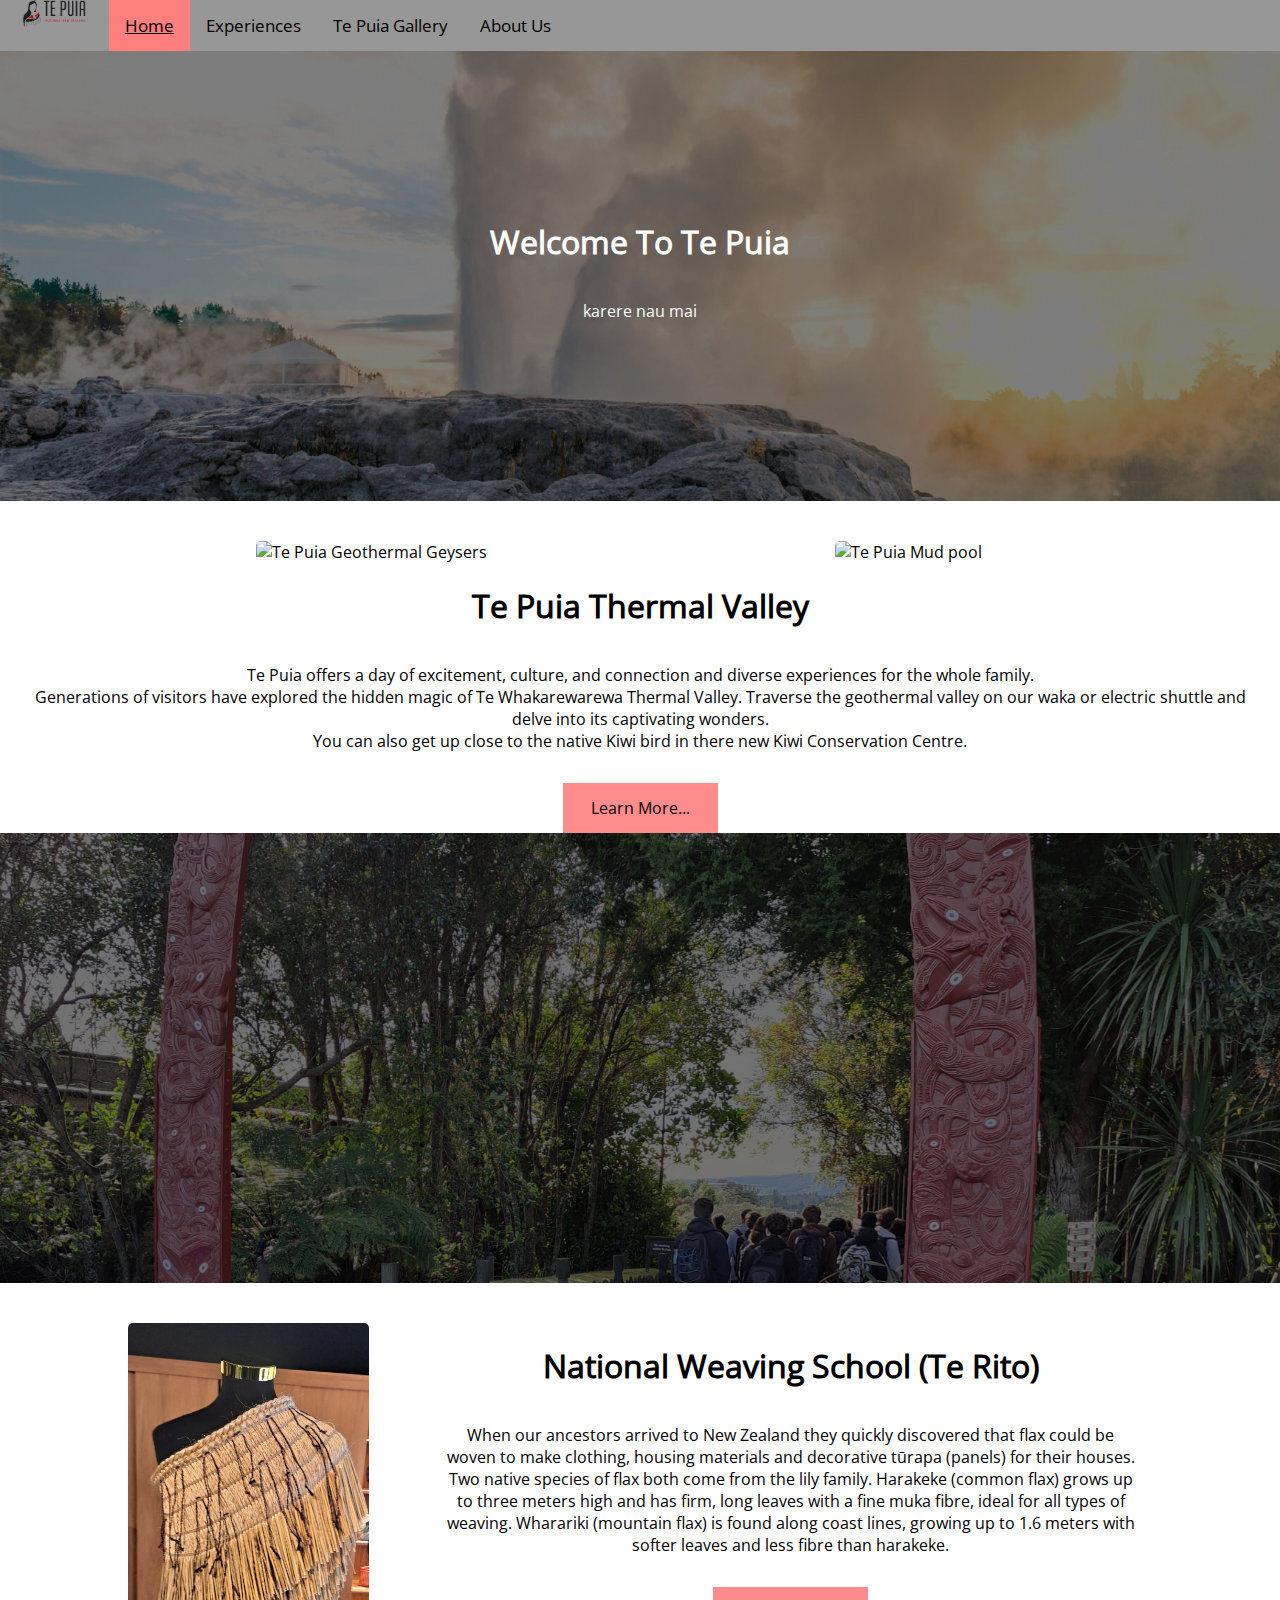
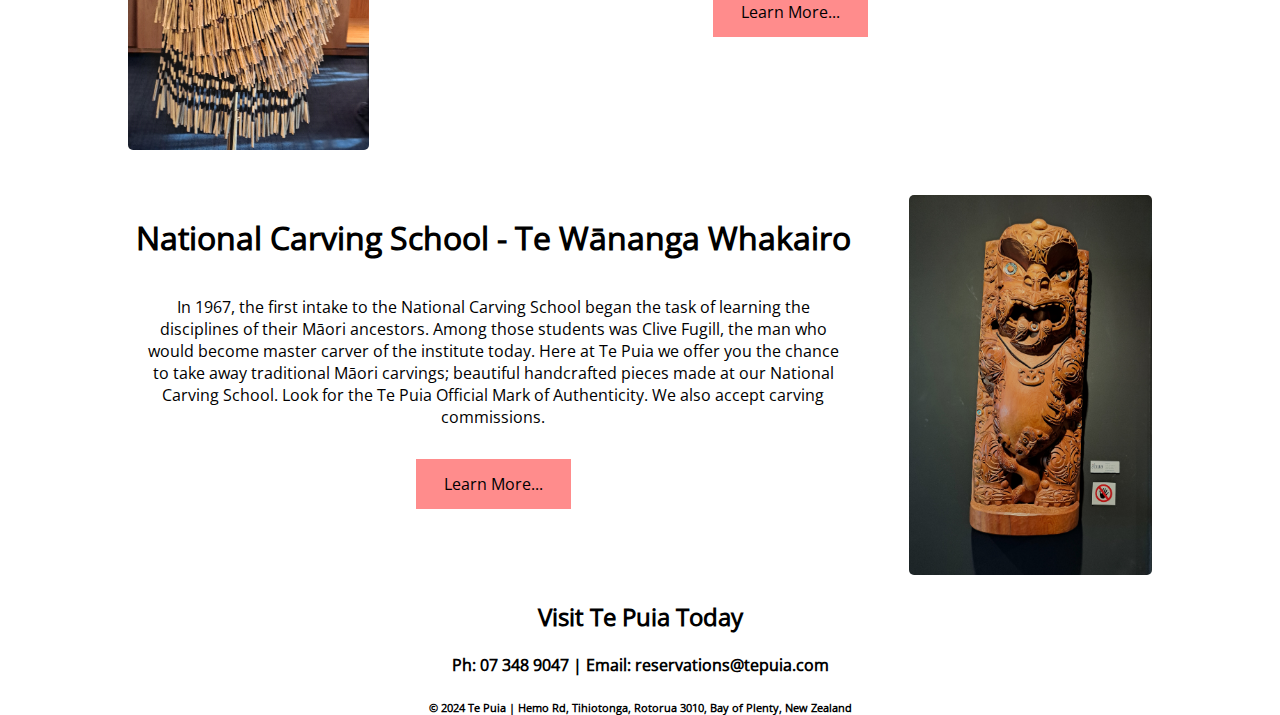
==== index.html @ afa56fb6 "2nd version of website" ====
<!DOCTYPE html>
<html lang="en">
<head>
    <meta charset="UTF-8">
    <meta name="viewport" content="width=device-width, initial-scale=1.0">
    <title>Te Puia</title>
    <link rel="stylesheet" href="style.css">
    <div class="topnav">
        <b class="topnavimg"><img src="./Te Puia Resources/Te-Puia-Logo.webp"
            alt = "Te puia logo"></b>
        <a class="active" href="index.html">Home</a>
        <a href="experiences.html">Experiences</a>
        <a href="gallery.html">Te Puia Gallery</a>
        <a href="about.html">About Us</a>
      </div>
</head>
<body>
    <!--Home Page-->
    <div class="hero-image">
        <div class="hero-text">
            <h1>Welcome To Te Puia</h1>
            <p>karere nau mai</p>
        </div>
    </div>  
        <!--Two-Column-->
        <section class="two-column">
            <div class="image">
                <img src="./Te Puia Resources/20240626_111238.jpg" 
                alt = "Te Puia Geothermal Geysers">
            </div>
            <div class="image">
                <img src="./Te Puia Resources/20240626_110417.jpg" 
                alt="Te Puia Mud pool">
            </div>
        </section>
        <!--End of Two Column-->
        <div class="info">
            <h1>Te Puia Thermal Valley</h1>
            <p>
                Te Puia offers a day of excitement, culture, 
                and connection and diverse experiences
                 for the whole family.<br> Generations of visitors have 
                 explored the hidden magic of Te Whakarewarewa Thermal 
                 Valley. Traverse the geothermal valley on our waka or 
                 electric shuttle and delve into its captivating 
                 wonders.<br> You can also get up close to 
                 the native Kiwi bird in there new Kiwi Conservation Centre.
            </p>
                <a href="experiences.html"><button class="btn experiences">
                    Learn More...
                </button></a>
        </div>
        <section class="coverimg"></section>
        <section class="two-column2">
            <div class="image">
                <img src="./Te Puia Resources/20240626_103606.jpg" 
                alt="Weaved cloths">
            </div>
            <div class="info">
                <h1>National Weaving School (Te Rito)</h1>
                <p>When our ancestors arrived to New Zealand they quickly 
                    discovered that flax could be woven to make 
                    clothing, housing materials and decorative tūrapa (panels) 
                    for their houses.
                    Two native species of flax both come from the lily family. 
                    Harakeke (common flax) grows up to three meters high and 
                    has firm, long leaves with a fine muka fibre, ideal for 
                    all types of weaving. Wharariki (mountain flax) is found 
                    along coast lines, growing up to 1.6 meters with softer 
                    leaves and less fibre than harakeke.</p>
                    <a href="gallery.html"><button class="btn experiences">
                        Learn More...
                    </button></a>
            </div>
        </section>
            <section class="two-column3">
            <div class="info">
                <h1>National Carving School - Te Wānanga Whakairo</h1>
                <p>
                    In 1967, the first intake to the National Carving School 
                    began the task of learning the disciplines of their Māori 
                    ancestors. Among those students was Clive Fugill, the man 
                    who would become master carver of the institute today.
                    Here at Te Puia we offer you the chance to take away 
                    traditional Māori carvings; beautiful handcrafted 
                    pieces made at our National Carving School. Look for 
                    the Te Puia Official Mark of Authenticity. We also accept 
                    carving commissions.
                </p>
                <a href="gallery.html"><button class="btn experiences">
                    Learn More...
                </button></a>
            </div>
            <div class="image">
                <img src="./Te Puia Resources/20240626_102817.jpg"
                alt="Taniwha carving">
            </div>
        </section>
    <footer class="footer">
        <h2>
            Visit Te Puia Today
        </h2>
        <h4>
            Ph: 07 348 9047 | Email: reservations@tepuia.com
        </h4>
        <h6>
            © 2024 Te Puia | Hemo Rd, Tihiotonga, Rotorua 3010, Bay of Plenty, 
            New Zealand
        </h6>
    </footer>
</body>
</html>
---- style.css ----
@font-face {
    font-family: "Customfont";
    src: url(./fonts/Open_Sans/static/OpenSans-Regular.ttf);
}

* {
  font-family: "Customfont", sans-serif;
  text-align: center;
}

.logo{
    width: 10%;
    position: relative;
}

img{
    width: 100%;
    border-radius: 5px;
    margin: 0px;
}

.hero-image {
  background-image: linear-gradient(rgba(0, 0, 0, 0.5),
  rgba(0, 0, 0, 0.5)), url("./Te Puia Resources/HERO-Pohutu-at-sunset.jpeg");
    background-position: center;
    background-repeat: no-repeat;
    background-size: cover;
    position: relative;
    height: 50%;
    margin: 0px;
}

.experiences-hero-image{
  background-image: linear-gradient(rgba(0, 0, 0, 0.5),
  rgba(0, 0, 0, 0.5)), url("./Te Puia Resources/20240626_104441.jpg");
    background-position: center;
    background-repeat: no-repeat;
    background-size: cover;
    position: relative;
    height: 50%;
    margin: 0px;
}

.hero-text {
  text-align: center;
  position: absolute;
  top: 50%;
  left: 50%;
  transform: translate(-50%, -50%);
  color: white;
}

body, html {
  height: 100%;
  margin: 0px;
}

.topnav {
    background-color: #979797;
    overflow: hidden;
    border: 0px;
    margin: 0px;
  }
  
  .topnav a {
    float: left;
    color: #000000;
    text-align: center;
    padding: 14px 16px;
    text-decoration: none;
    font-size: 17px;
  }
  
  .topnav b {
    float: left;
    color: #f2f2f2;
    text-align: center;
    padding: 14px 16px;
    text-decoration: none;
    font-size: 17px;
  }
  
  .topnav a:hover {
    background-color: #ff9898;
    color: rgb(68, 68, 68);
    text-decoration: underline;
  }
  
  .topnav a.active {
    background-color: #ff7e7e;
    color: rgb(0, 0, 0);
    text-decoration: underline;
  }
 .topnavimg {
    width: 6%;
    height: 10px;
    position: relative;
    top: -23px;
 }

 .two-column{
  display: grid;
  grid-template-columns: 1fr 1fr;
  gap: 50px;
  width: 80%;
  margin: auto;
  margin-top: 40px;
}

.info{
  font-size: 1em;
  position: relative;
  text-align: center;
}

.footer{
  text-align: center;
}

.btn {
  border: none;
  background-color: #ff8c8c;
  padding: 14px 28px;
  font-size: 16px;
  cursor: pointer;
  display: inline-block;
}

.btn:hover {background: #eee;}

.experiences {color: rgb(0, 0, 0);}

.coverimg {
  background-image: linear-gradient(rgba(0, 0, 0, 0.5),
  rgba(0, 0, 0, 0.5)), url("./Te Puia Resources/20240626_104344.jpg");
    height: 500px;
    background-position: unset;
    background-repeat: no-repeat;
    background-size: cover;
    position: relative;
    height: 50%;
    margin: 0px;
    background-position-y: center;
}

.two-column2{
  display: grid;
  grid-template-columns: 1fr 3fr;
  gap: 60px;
  width: 80%;
  margin: auto;
  margin-top: 40px;
}

.two-column3{
  display: grid;
  grid-template-columns: 3fr 1fr;
  gap: 50px;
  width: 80%;
  margin: auto;
  margin-top: 40px;
}

p {
  padding: 15px;
}

.three-column{
  display: grid;
  grid-template-columns: repeat(3, 1fr);
  gap: 100px;
  width: 80%;
  margin: auto;
  margin-top: 40px;
  margin-bottom: 50px;
}

.card {
  
}
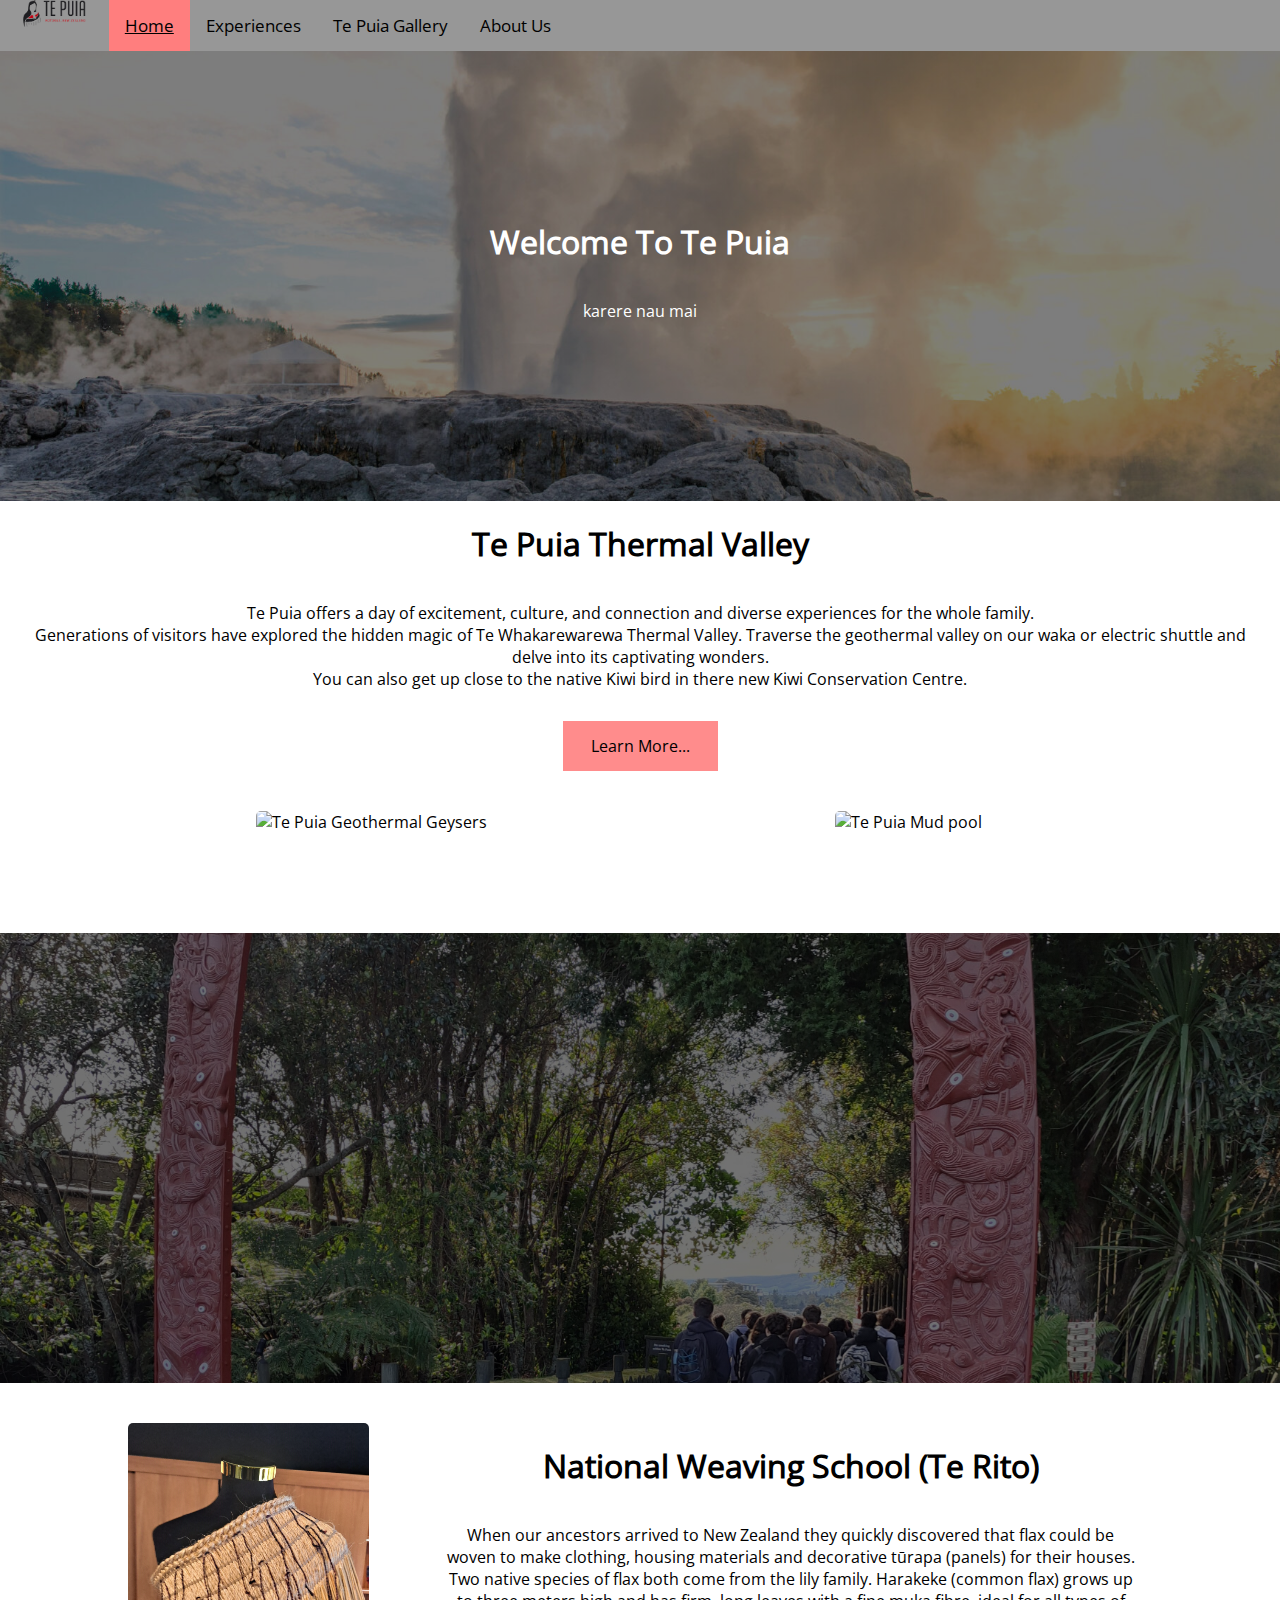
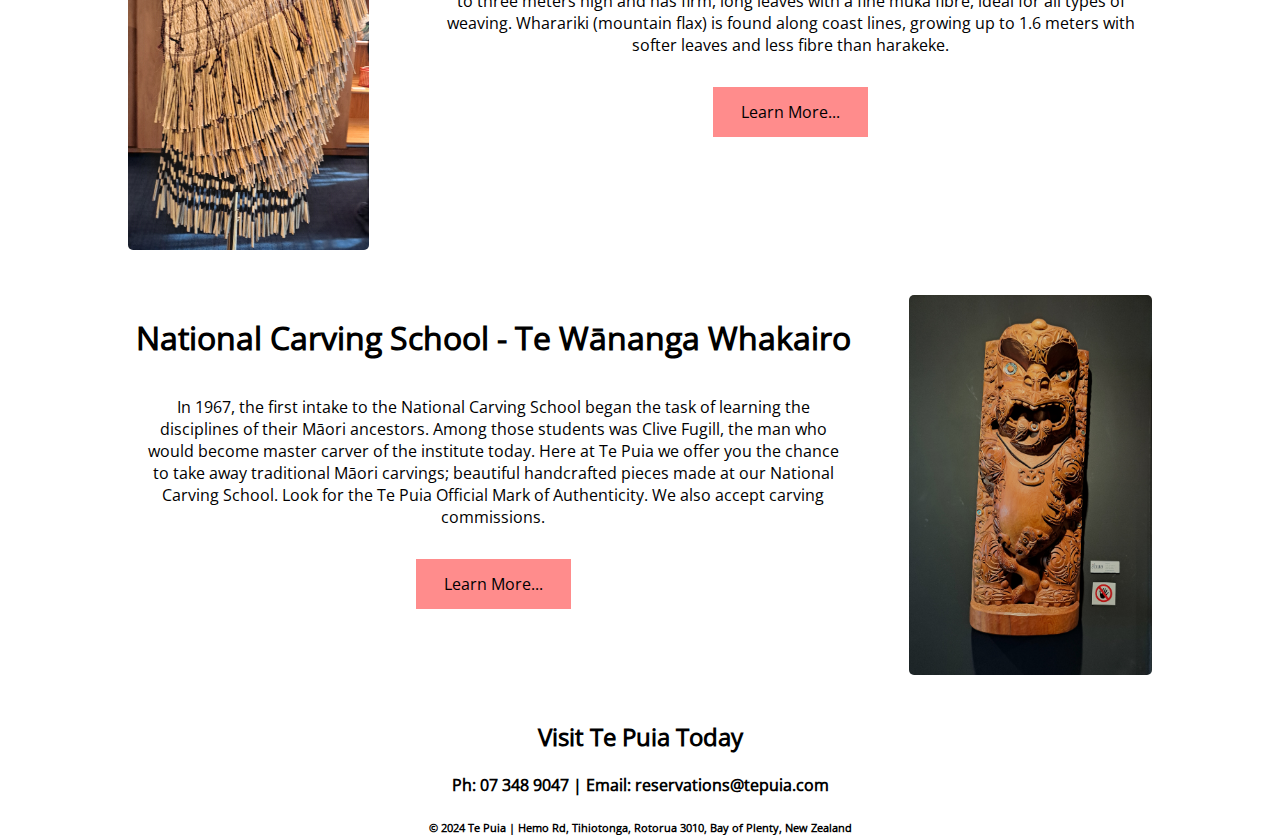
==== commit c369034c: "2 pages done" ====
--- a/index.html
+++ b/index.html
@@ -21,7 +21,23 @@
             <h1>Welcome To Te Puia</h1>
             <p>karere nau mai</p>
         </div>
-    </div>  
+    </div>
+    <div class="info">
+        <h1>Te Puia Thermal Valley</h1>
+        <p>
+            Te Puia offers a day of excitement, culture, 
+            and connection and diverse experiences
+             for the whole family.<br> Generations of visitors have 
+             explored the hidden magic of Te Whakarewarewa Thermal 
+             Valley. Traverse the geothermal valley on our waka or 
+             electric shuttle and delve into its captivating 
+             wonders.<br> You can also get up close to 
+             the native Kiwi bird in there new Kiwi Conservation Centre.
+        </p>
+            <a href="experiences.html"><button class="btn experiences">
+                Learn More...
+            </button></a>
+    </div>
         <!--Two-Column-->
         <section class="two-column">
             <div class="image">
@@ -34,22 +50,6 @@
             </div>
         </section>
         <!--End of Two Column-->
-        <div class="info">
-            <h1>Te Puia Thermal Valley</h1>
-            <p>
-                Te Puia offers a day of excitement, culture, 
-                and connection and diverse experiences
-                 for the whole family.<br> Generations of visitors have 
-                 explored the hidden magic of Te Whakarewarewa Thermal 
-                 Valley. Traverse the geothermal valley on our waka or 
-                 electric shuttle and delve into its captivating 
-                 wonders.<br> You can also get up close to 
-                 the native Kiwi bird in there new Kiwi Conservation Centre.
-            </p>
-                <a href="experiences.html"><button class="btn experiences">
-                    Learn More...
-                </button></a>
-        </div>
         <section class="coverimg"></section>
         <section class="two-column2">
             <div class="image">
--- a/style.css
+++ b/style.css
@@ -40,6 +40,18 @@
     height: 50%;
     margin: 0px;
 }
+
+.gallery-hero-image{
+  background-image: linear-gradient(rgba(0, 0, 0, 0.5),
+  rgba(0, 0, 0, 0.5)), url("./Te Puia Resources/PatakaKai.jpg");
+    background-position: center;
+    background-repeat: no-repeat;
+    background-size: cover;
+    position: relative;
+    height: 50%;
+    margin: 0px;
+}
+
 
 .hero-text {
   text-align: center;
@@ -105,6 +117,7 @@
   width: 80%;
   margin: auto;
   margin-top: 40px;
+  margin-bottom: 100px;
 }
 
 .info{
@@ -159,6 +172,7 @@
   width: 80%;
   margin: auto;
   margin-top: 40px;
+  margin-bottom: 40px;
 }
 
 p {
@@ -175,6 +189,12 @@
   margin-bottom: 50px;
 }
 
-.card {
-  
+hr {
+  border: none;
+  height: 15px;
+  background-color: #ff7878;
+}
+
+.round-img {
+  border-radius: 50%;
 }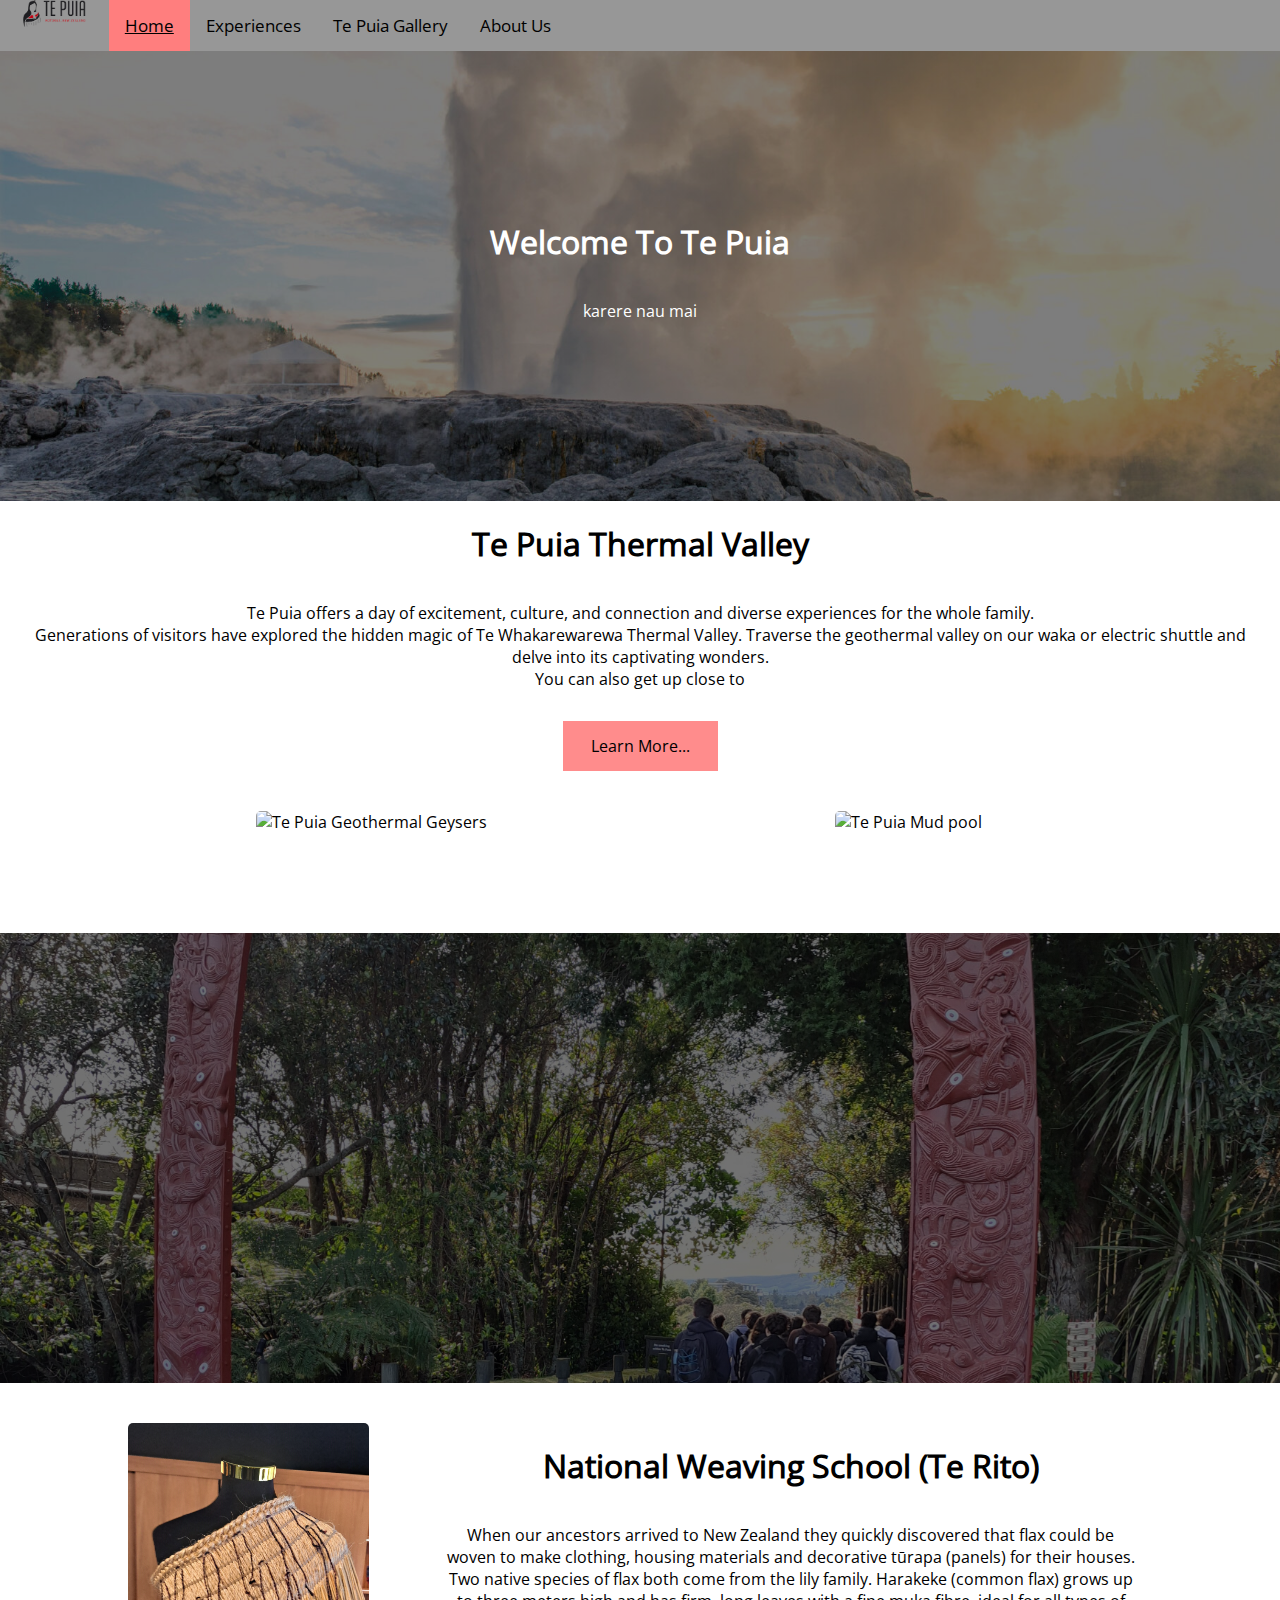
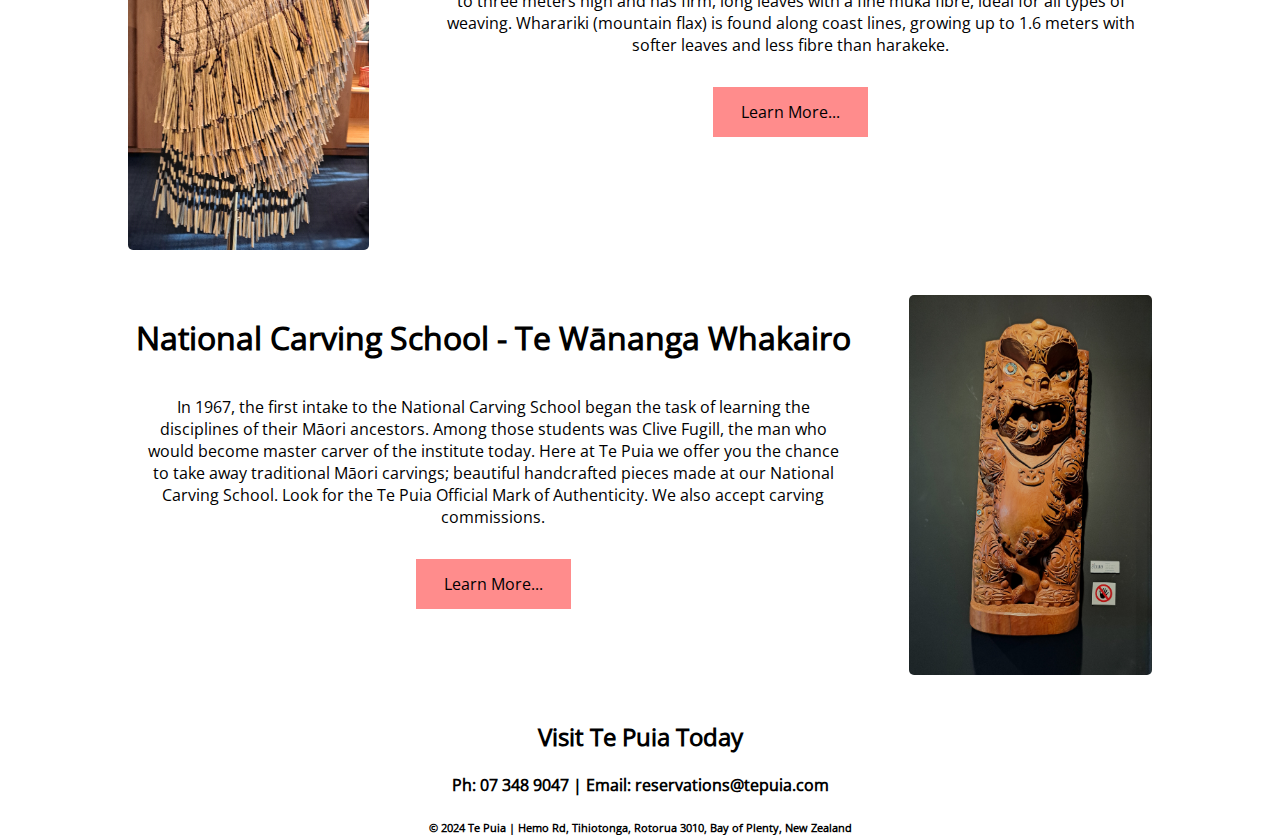
==== commit d69ea0c7: "gallery close to finished" ====
--- a/index.html
+++ b/index.html
@@ -32,7 +32,6 @@
              Valley. Traverse the geothermal valley on our waka or 
              electric shuttle and delve into its captivating 
              wonders.<br> You can also get up close to 
-             the native Kiwi bird in there new Kiwi Conservation Centre.
         </p>
             <a href="experiences.html"><button class="btn experiences">
                 Learn More...
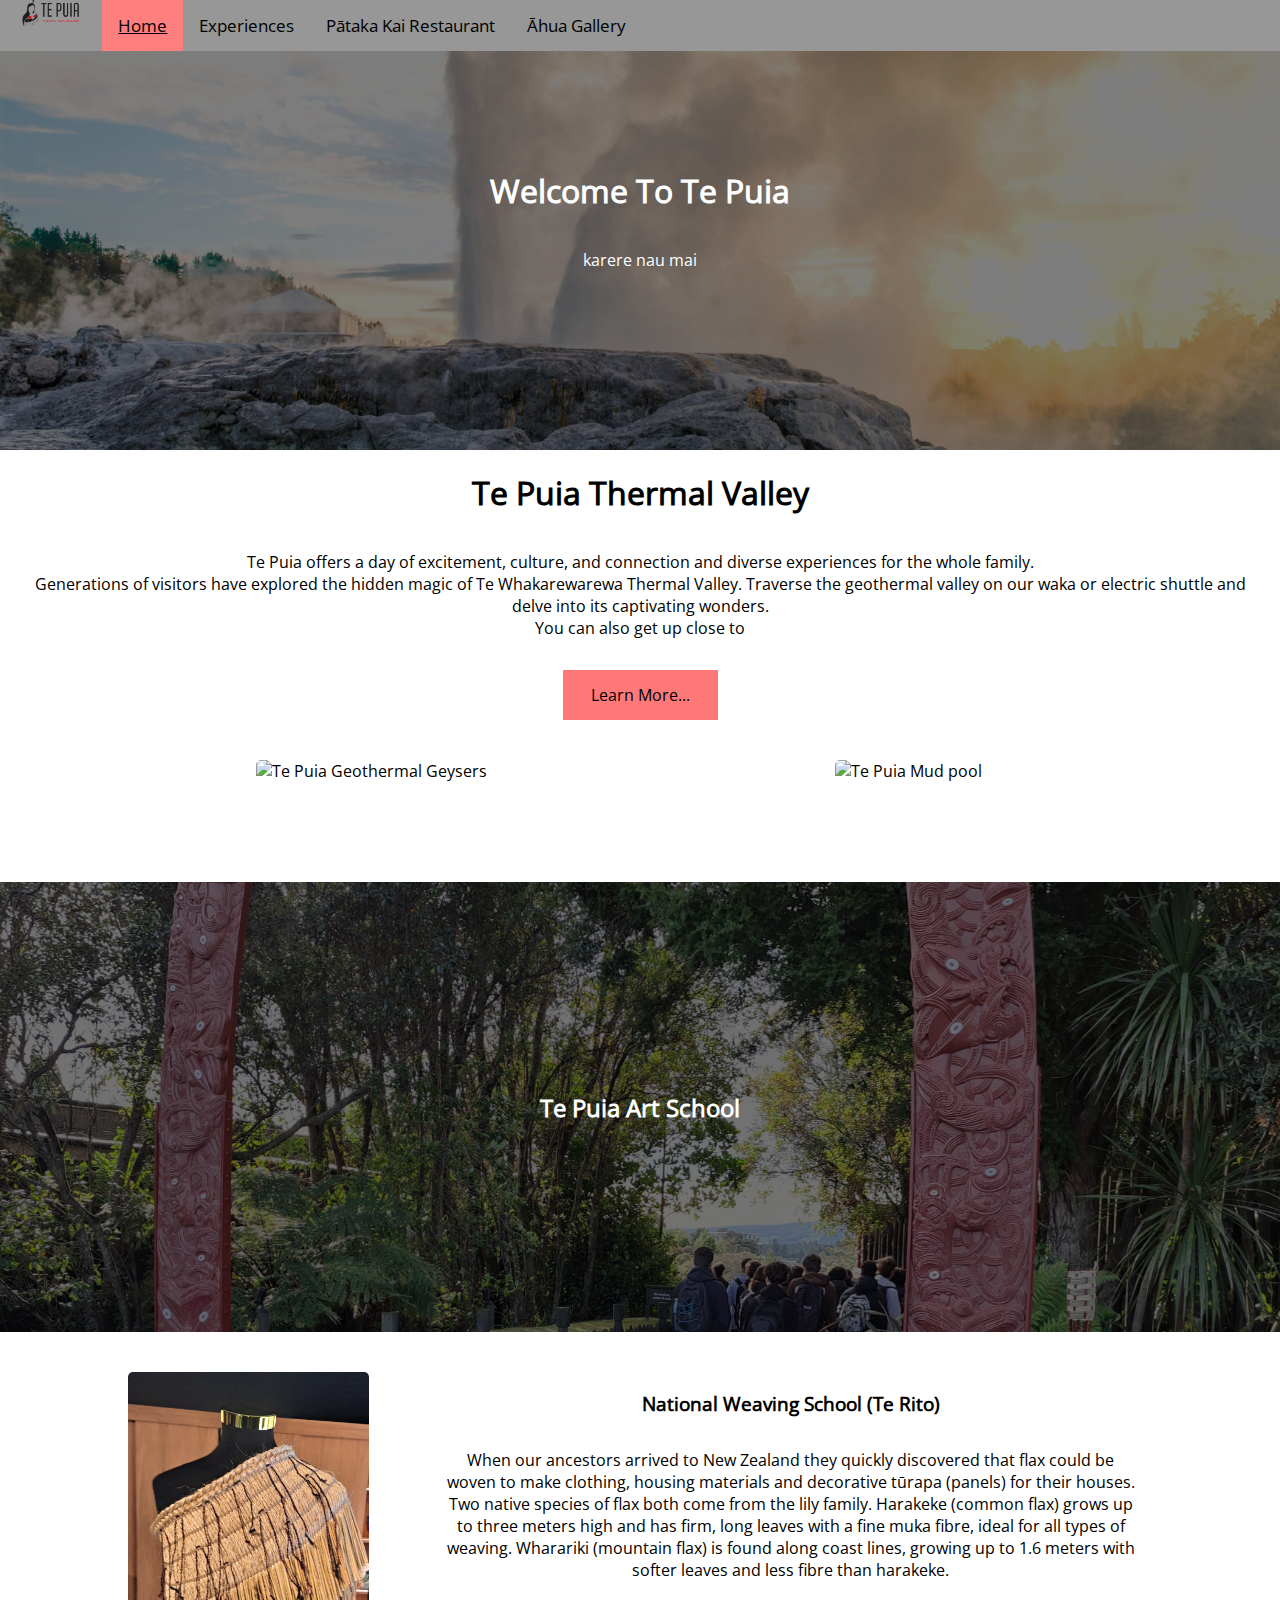
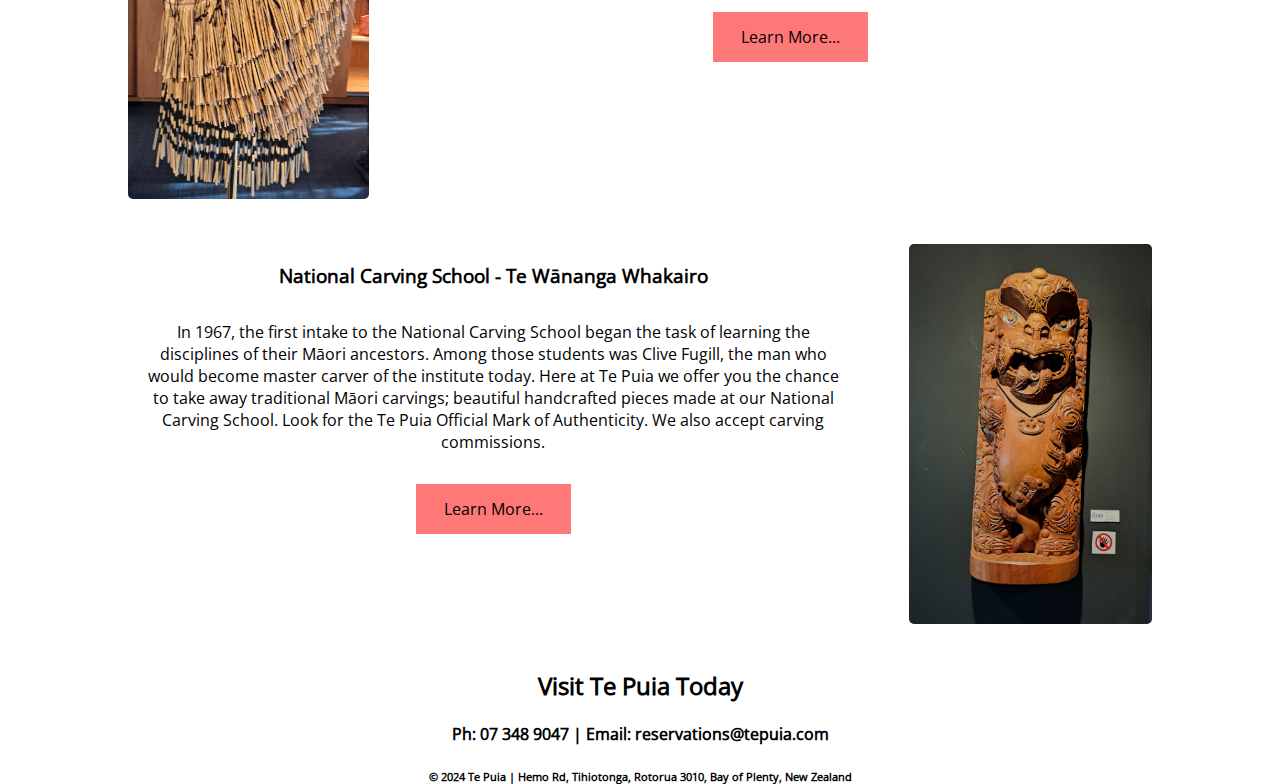
==== commit c431eba2: "fixed and validated code" ====
--- a/index.html
+++ b/index.html
@@ -1,111 +1,123 @@
 <!DOCTYPE html>
 <html lang="en">
-<head>
-    <meta charset="UTF-8">
-    <meta name="viewport" content="width=device-width, initial-scale=1.0">
-    <title>Te Puia</title>
-    <link rel="stylesheet" href="style.css">
-    <div class="topnav">
-        <b class="topnavimg"><img src="./Te Puia Resources/Te-Puia-Logo.webp"
-            alt = "Te puia logo"></b>
-        <a class="active" href="index.html">Home</a>
-        <a href="experiences.html">Experiences</a>
-        <a href="gallery.html">Te Puia Gallery</a>
-        <a href="about.html">About Us</a>
+   <head>
+      <meta charset="UTF-8">
+      <meta name="viewport" content="width=device-width, initial-scale=1.0">
+      <title>Te Puia</title>
+      <link rel="stylesheet" href="style.css">
+      <div class="topnav">
+         <b class="topnavimg"><img src="./Te%20Puia%20Resources/TePuiaLogo.png" 
+            alt ="Te puia logo"></b>
+         <a class="active" href="index.html">Home</a>
+         <a href="experiences.html">Experiences</a>
+         <a href="restaurant.html">Pātaka Kai Restaurant</a>
+         <a href="gallery.html">Āhua Gallery</a>
       </div>
-</head>
-<body>
-    <!--Home Page-->
-    <div class="hero-image">
-        <div class="hero-text">
+      <!--Home Page-->
+      <div class="hero-image">
+         <div class="hero-text">
             <h1>Welcome To Te Puia</h1>
             <p>karere nau mai</p>
-        </div>
-    </div>
-    <div class="info">
-        <h1>Te Puia Thermal Valley</h1>
-        <p>
+         </div>
+      </div>
+      <div class="info">
+         <h1>Te Puia Thermal Valley</h1>
+         <p>
             Te Puia offers a day of excitement, culture, 
             and connection and diverse experiences
-             for the whole family.<br> Generations of visitors have 
-             explored the hidden magic of Te Whakarewarewa Thermal 
-             Valley. Traverse the geothermal valley on our waka or 
-             electric shuttle and delve into its captivating 
-             wonders.<br> You can also get up close to 
-        </p>
-            <a href="experiences.html"><button class="btn experiences">
-                Learn More...
-            </button></a>
-    </div>
-        <!--Two-Column-->
-        <section class="two-column">
-            <div class="image">
-                <img src="./Te Puia Resources/20240626_111238.jpg" 
-                alt = "Te Puia Geothermal Geysers">
-            </div>
-            <div class="image">
-                <img src="./Te Puia Resources/20240626_110417.jpg" 
-                alt="Te Puia Mud pool">
-            </div>
-        </section>
-        <!--End of Two Column-->
-        <section class="coverimg"></section>
-        <section class="two-column2">
-            <div class="image">
-                <img src="./Te Puia Resources/20240626_103606.jpg" 
-                alt="Weaved cloths">
-            </div>
-            <div class="info">
-                <h1>National Weaving School (Te Rito)</h1>
-                <p>When our ancestors arrived to New Zealand they quickly 
-                    discovered that flax could be woven to make 
-                    clothing, housing materials and decorative tūrapa (panels) 
-                    for their houses.
-                    Two native species of flax both come from the lily family. 
-                    Harakeke (common flax) grows up to three meters high and 
-                    has firm, long leaves with a fine muka fibre, ideal for 
-                    all types of weaving. Wharariki (mountain flax) is found 
-                    along coast lines, growing up to 1.6 meters with softer 
-                    leaves and less fibre than harakeke.</p>
-                    <a href="gallery.html"><button class="btn experiences">
-                        Learn More...
-                    </button></a>
-            </div>
-        </section>
-            <section class="two-column3">
-            <div class="info">
-                <h1>National Carving School - Te Wānanga Whakairo</h1>
-                <p>
-                    In 1967, the first intake to the National Carving School 
-                    began the task of learning the disciplines of their Māori 
-                    ancestors. Among those students was Clive Fugill, the man 
-                    who would become master carver of the institute today.
-                    Here at Te Puia we offer you the chance to take away 
-                    traditional Māori carvings; beautiful handcrafted 
-                    pieces made at our National Carving School. Look for 
-                    the Te Puia Official Mark of Authenticity. We also accept 
-                    carving commissions.
-                </p>
-                <a href="gallery.html"><button class="btn experiences">
-                    Learn More...
-                </button></a>
-            </div>
-            <div class="image">
-                <img src="./Te Puia Resources/20240626_102817.jpg"
-                alt="Taniwha carving">
-            </div>
-        </section>
-    <footer class="footer">
-        <h2>
+            for the whole family.<br> Generations of visitors have 
+            explored the hidden magic of Te Whakarewarewa Thermal 
+            Valley. Traverse the geothermal valley on our waka or 
+            electric shuttle and delve into its captivating 
+            wonders.<br> You can also get up close to 
+         </p>
+         <form style="display: inline" action="experiences.html"
+            method="get">
+            <button class="btn experiences">
+            Learn More...
+            </button>
+         </form>
+      </div>
+      <!--Two-Column-->
+      <section class="two-column">
+         <div class="image">
+            <img src="./Te%20Puia%20Resources/20240626_111238.jpg"
+               alt = "Te Puia Geothermal Geysers">
+         </div>
+         <div class="image">
+            <img src="./Te%20Puia%20Resources/20240626_110417.jpg" 
+               alt="Te Puia Mud pool">
+         </div>
+      </section>
+      <!--End of Two Column-->
+      <section class="coverimg">
+         <div class="coverimg-text">
+            <h2>Te Puia Art School</h2>
+         </div>
+      </section>
+      <section class="two-column2">
+         <div class="image">
+            <img src="./Te%20Puia%20Resources/20240626_103606.jpg" 
+               alt="Weaved cloths">
+         </div>
+         <div class="info">
+            <h3>National Weaving School (Te Rito)</h3>
+            <p>When our ancestors arrived to New Zealand they quickly 
+               discovered that flax could be woven to make 
+               clothing, housing materials and decorative tūrapa (panels) 
+               for their houses.
+               Two native species of flax both come from the lily family. 
+               Harakeke (common flax) grows up to three meters high and 
+               has firm, long leaves with a fine muka fibre, ideal for 
+               all types of weaving. Wharariki (mountain flax) is found 
+               along coast lines, growing up to 1.6 meters with softer 
+               leaves and less fibre than harakeke.
+            </p>
+            <form style="display: inline" action="gallery.html"
+               method="get">
+               <button class="btn experiences">
+               Learn More...
+               </button>
+            </form>
+         </div>
+      </section>
+      <section class="two-column3">
+         <div class="info">
+            <h3>National Carving School - Te Wānanga Whakairo</h3>
+            <p>
+               In 1967, the first intake to the National Carving School 
+               began the task of learning the disciplines of their Māori 
+               ancestors. Among those students was Clive Fugill, the man 
+               who would become master carver of the institute today.
+               Here at Te Puia we offer you the chance to take away 
+               traditional Māori carvings; beautiful handcrafted 
+               pieces made at our National Carving School. Look for 
+               the Te Puia Official Mark of Authenticity. We also accept 
+               carving commissions.
+            </p>
+            <form style="display: inline" action="gallery.html"
+               method="get">
+               <button class="btn experiences">
+               Learn More...
+               </button>
+            </form>
+         </div>
+         <div class="image">
+            <img src="./Te%20Puia%20Resources/20240626_102817.jpg"
+               alt="Taniwha carving">
+         </div>
+      </section>
+      <footer class="footer">
+         <h2>
             Visit Te Puia Today
-        </h2>
-        <h4>
+         </h2>
+         <h4>
             Ph: 07 348 9047 | Email: reservations@tepuia.com
-        </h4>
-        <h6>
+         </h4>
+         <h6>
             © 2024 Te Puia | Hemo Rd, Tihiotonga, Rotorua 3010, Bay of Plenty, 
             New Zealand
-        </h6>
-    </footer>
-</body>
+         </h6>
+      </footer>
+      </body>
 </html>--- a/style.css
+++ b/style.css
@@ -8,15 +8,15 @@
   text-align: center;
 }
 
-.logo{
-    width: 10%;
-    position: relative;
+.underlined {
+  text-decoration: underline;
 }
 
 img{
     width: 100%;
     border-radius: 5px;
     margin: 0px;
+    position: relative;
 }
 
 .hero-image {
@@ -41,17 +41,27 @@
     margin: 0px;
 }
 
+.restaurant-hero-image{
+  background-image: linear-gradient(rgba(0, 0, 0, 0.5),
+  rgba(0, 0, 0, 0.5)), url("./Te Puia Resources/PatakaKai.jpg");
+    background-position: center;
+    background-repeat: no-repeat;
+    background-size: cover;
+    position: relative;
+    height: 50%;
+    margin: 0px;
+}
+
 .gallery-hero-image{
   background-image: linear-gradient(rgba(0, 0, 0, 0.5),
-  rgba(0, 0, 0, 0.5)), url("./Te Puia Resources/PatakaKai.jpg");
-    background-position: center;
-    background-repeat: no-repeat;
-    background-size: cover;
-    position: relative;
-    height: 50%;
-    margin: 0px;
-}
-
+  rgba(0, 0, 0, 0.5)), url("./Te Puia Resources/20240626_101647.jpg");
+    background-position: center;
+    background-repeat: no-repeat;
+    background-size: cover;
+    position: relative;
+    height: 50%;
+    margin: 0px;
+}
 
 .hero-text {
   text-align: center;
@@ -72,6 +82,10 @@
     overflow: hidden;
     border: 0px;
     margin: 0px;
+    position: fixed;
+    width: 100%;
+    top: 0;
+    z-index:999;
   }
   
   .topnav a {
@@ -104,10 +118,10 @@
     text-decoration: underline;
   }
  .topnavimg {
-    width: 6%;
+    width: 8%;
     height: 10px;
     position: relative;
-    top: -23px;
+    top: -20px;
  }
 
  .two-column{
@@ -132,14 +146,14 @@
 
 .btn {
   border: none;
-  background-color: #ff8c8c;
+  background-color: #ff7878;
   padding: 14px 28px;
   font-size: 16px;
   cursor: pointer;
   display: inline-block;
 }
 
-.btn:hover {background: #eee;}
+.btn:hover {background: #ff8c8c;}
 
 .experiences {color: rgb(0, 0, 0);}
 
@@ -197,4 +211,41 @@
 
 .round-img {
   border-radius: 50%;
-}+}
+
+.coverimg-text {
+  position: absolute;
+  top: 50%;
+  left: 50%;
+  transform: translate(-50%, -50%);
+  color: white;
+}
+
+/* store gallery code from w3 schools */
+div.gallery {
+  border: 1px solid #ccc;
+}
+
+div.gallery:hover {
+  border: 1px solid #777;
+}
+
+div.gallery img {
+  width: 100%;
+  height: auto;
+}
+
+div.desc {
+  padding: 15px;
+  text-align: center;
+}
+
+* {
+  box-sizing: border-box;
+}
+
+.responsive {
+  padding: 15px;
+  float: left;
+  width: 24.99999%;
+}
